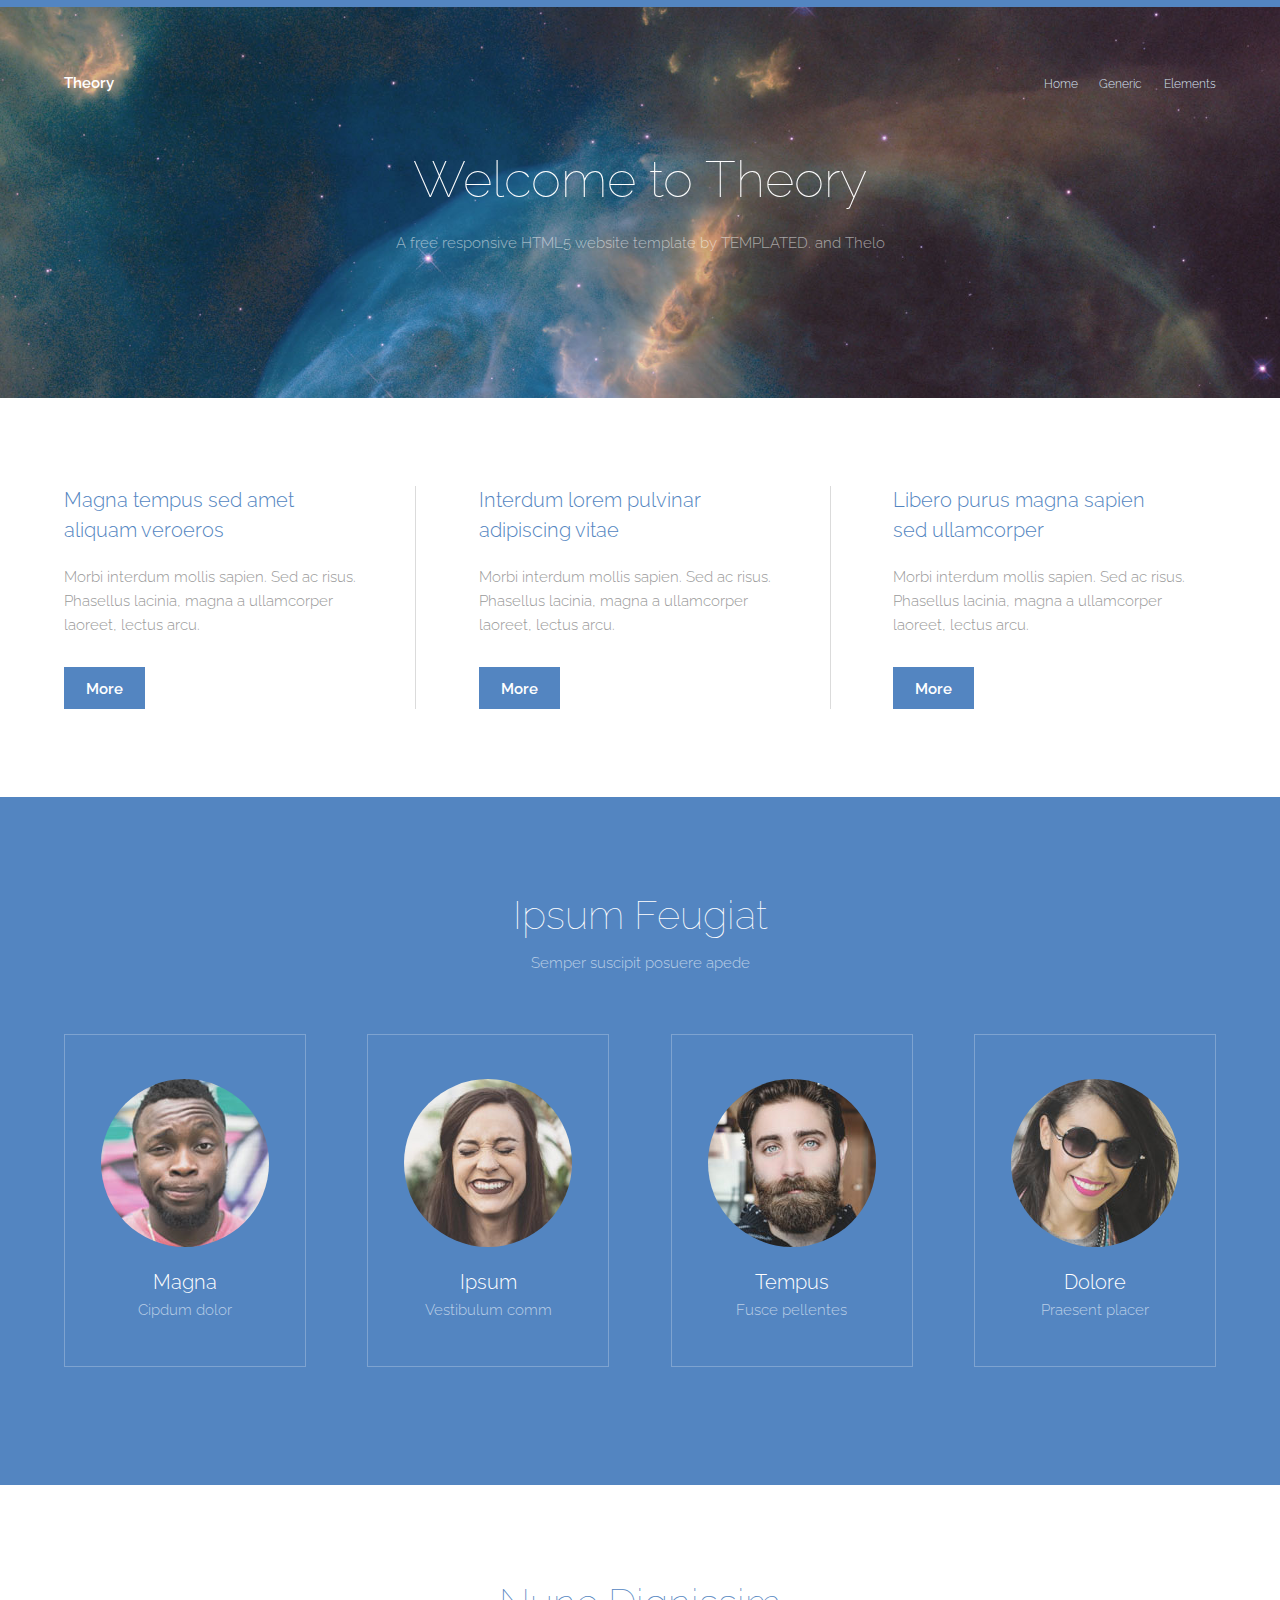
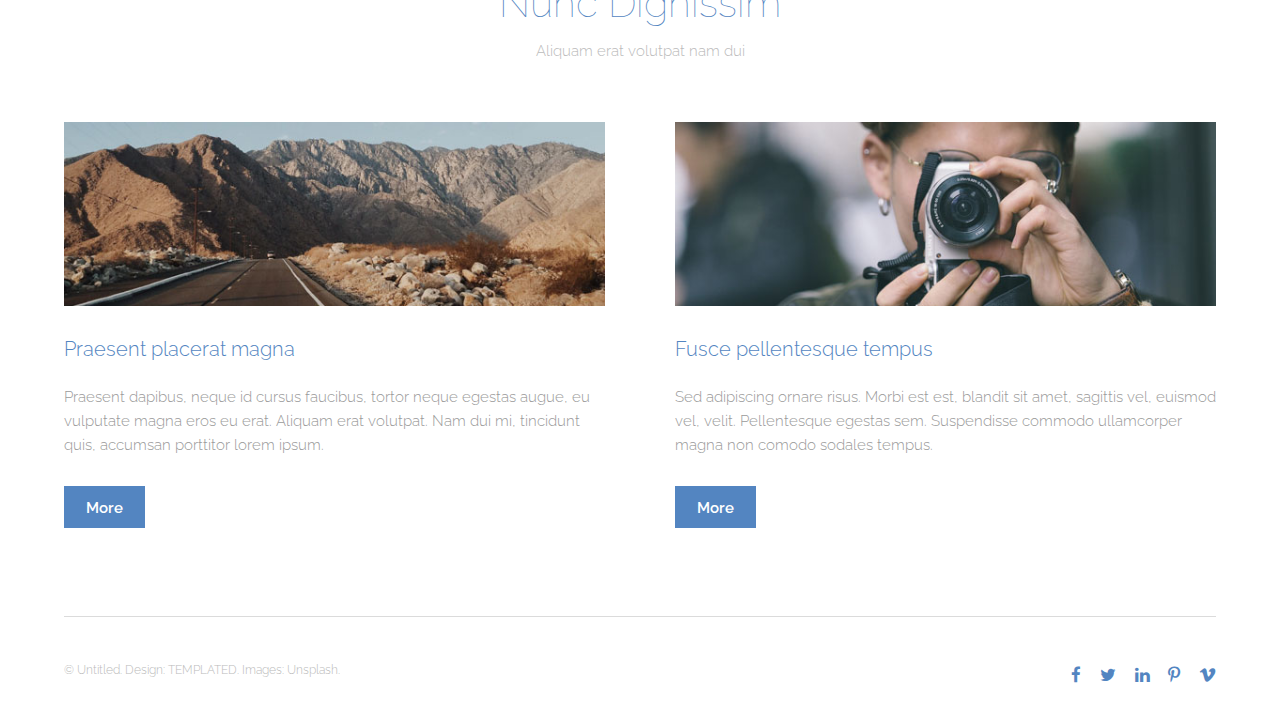
==== contacto.html @ aa8a106a "Creación de página de contacto." ====
<!DOCTYPE HTML>
<!--
	Theory by TEMPLATED
	templated.co @templatedco
	Released for free under the Creative Commons Attribution 3.0 license (templated.co/license)
-->
<html>
	<head>
		<title>Contacto</title>
		<meta charset="utf-8" />
		<meta name="viewport" content="width=device-width, initial-scale=1" />
		<link rel="stylesheet" href="assets/css/main.css" />
	</head>
	<body>

		<!-- Header -->
			<header id="header">
				<div class="inner">
					<a href="index.html" class="logo">Theory</a>
					<nav id="nav">
						<a href="index.html">Home</a>
						<a href="generic.html">Generic</a>
						<a href="elements.html">Elements</a>
					</nav>
					<a href="#navPanel" class="navPanelToggle"><span class="fa fa-bars"></span></a>
				</div>
			</header>

		<!-- Banner -->
			<section id="banner">
				<h1>Welcome to Theory</h1>
				<p>A free responsive HTML5 website template by TEMPLATED. and Thelo</p>
			</section>

		<!-- One -->
			<section id="one" class="wrapper">
				<div class="inner">
					<div class="flex flex-3">
						<article>
							<header>
								<h3>Magna tempus sed amet<br /> aliquam veroeros</h3>
							</header>
							<p>Morbi interdum mollis sapien. Sed ac risus. Phasellus lacinia, magna a ullamcorper laoreet, lectus arcu.</p>
							<footer>
								<a href="#" class="button special">More</a>
							</footer>
						</article>
						<article>
							<header>
								<h3>Interdum lorem pulvinar<br /> adipiscing vitae</h3>
							</header>
							<p>Morbi interdum mollis sapien. Sed ac risus. Phasellus lacinia, magna a ullamcorper laoreet, lectus arcu.</p>
							<footer>
								<a href="#" class="button special">More</a>
							</footer>
						</article>
						<article>
							<header>
								<h3>Libero purus magna sapien<br /> sed ullamcorper</h3>
							</header>
							<p>Morbi interdum mollis sapien. Sed ac risus. Phasellus lacinia, magna a ullamcorper laoreet, lectus arcu.</p>
							<footer>
								<a href="#" class="button special">More</a>
							</footer>
						</article>
					</div>
				</div>
			</section>

		<!-- Two -->
			<section id="two" class="wrapper style1 special">
				<div class="inner">
					<header>
						<h2>Ipsum Feugiat</h2>
						<p>Semper suscipit posuere apede</p>
					</header>
					<div class="flex flex-4">
						<div class="box person">
							<div class="image round">
								<img src="images/pic03.jpg" alt="Person 1" />
							</div>
							<h3>Magna</h3>
							<p>Cipdum dolor</p>
						</div>
						<div class="box person">
							<div class="image round">
								<img src="images/pic04.jpg" alt="Person 2" />
							</div>
							<h3>Ipsum</h3>
							<p>Vestibulum comm</p>
						</div>
						<div class="box person">
							<div class="image round">
								<img src="images/pic05.jpg" alt="Person 3" />
							</div>
							<h3>Tempus</h3>
							<p>Fusce pellentes</p>
						</div>
						<div class="box person">
							<div class="image round">
								<img src="images/pic06.jpg" alt="Person 4" />
							</div>
							<h3>Dolore</h3>
							<p>Praesent placer</p>
						</div>
					</div>
				</div>
			</section>

		<!-- Three -->
			<section id="three" class="wrapper special">
				<div class="inner">
					<header class="align-center">
						<h2>Nunc Dignissim</h2>
						<p>Aliquam erat volutpat nam dui </p>
					</header>
					<div class="flex flex-2">
						<article>
							<div class="image fit">
								<img src="images/pic01.jpg" alt="Pic 01" />
							</div>
							<header>
								<h3>Praesent placerat magna</h3>
							</header>
							<p>Praesent dapibus, neque id cursus faucibus, tortor neque egestas augue, eu vulputate magna eros eu erat. Aliquam erat volutpat. Nam dui mi, tincidunt quis, accumsan porttitor lorem ipsum.</p>
							<footer>
								<a href="#" class="button special">More</a>
							</footer>
						</article>
						<article>
							<div class="image fit">
								<img src="images/pic02.jpg" alt="Pic 02" />
							</div>
							<header>
								<h3>Fusce pellentesque tempus</h3>
							</header>
							<p>Sed adipiscing ornare risus. Morbi est est, blandit sit amet, sagittis vel, euismod vel, velit. Pellentesque egestas sem. Suspendisse commodo ullamcorper magna non comodo sodales tempus.</p>
							<footer>
								<a href="#" class="button special">More</a>
							</footer>
						</article>
					</div>
				</div>
			</section>

		<!-- Footer -->
			<footer id="footer">
				<div class="inner">
					<div class="flex">
						<div class="copyright">
							&copy; Untitled. Design: <a href="https://templated.co">TEMPLATED</a>. Images: <a href="https://unsplash.com">Unsplash</a>.
						</div>
						<ul class="icons">
							<li><a href="#" class="icon fa-facebook"><span class="label">Facebook</span></a></li>
							<li><a href="#" class="icon fa-twitter"><span class="label">Twitter</span></a></li>
							<li><a href="#" class="icon fa-linkedin"><span class="label">linkedIn</span></a></li>
							<li><a href="#" class="icon fa-pinterest-p"><span class="label">Pinterest</span></a></li>
							<li><a href="#" class="icon fa-vimeo"><span class="label">Vimeo</span></a></li>
						</ul>
					</div>
				</div>
			</footer>

		<!-- Scripts -->
			<script src="assets/js/jquery.min.js"></script>
			<script src="assets/js/skel.min.js"></script>
			<script src="assets/js/util.js"></script>
			<script src="assets/js/main.js"></script>

	</body>
</html>
---- assets/css/main.css ----
@charset "UTF-8";
@import url(font-awesome.min.css);
@import "https://fonts.googleapis.com/css?family=Raleway:100,300,600";

/*
	Theory by TEMPLATED
	templated.co @templatedco
	Released for free under the Creative Commons Attribution 3.0 license (templated.co/license)
*/

/* Reset */

	html, body, div, span, applet, object, iframe, h1, h2, h3, h4, h5, h6, p, blockquote, pre, a, abbr, acronym, address, big, cite, code, del, dfn, em, img, ins, kbd, q, s, samp, small, strike, strong, sub, sup, tt, var, b, u, i, center, dl, dt, dd, ol, ul, li, fieldset, form, label, legend, table, caption, tbody, tfoot, thead, tr, th, td, article, aside, canvas, details, embed, figure, figcaption, footer, header, hgroup, menu, nav, output, ruby, section, summary, time, mark, audio, video {
		margin: 0;
		padding: 0;
		border: 0;
		font-size: 100%;
		font: inherit;
		vertical-align: baseline;
	}

	article, aside, details, figcaption, figure, footer, header, hgroup, menu, nav, section {
		display: block;
	}

	body {
		line-height: 1;
	}

	ol, ul {
		list-style: none;
	}

	blockquote, q {
		quotes: none;
	}

	blockquote:before, blockquote:after, q:before, q:after {
		content: '';
		content: none;
	}

	table {
		border-collapse: collapse;
		border-spacing: 0;
	}

	body {
		-webkit-text-size-adjust: none;
	}

/* Box Model */

	*, *:before, *:after {
		-moz-box-sizing: border-box;
		-webkit-box-sizing: border-box;
		box-sizing: border-box;
	}

/* Containers */

	.container {
		margin-left: auto;
		margin-right: auto;
	}

	.container.\31 25\25 {
		width: 100%;
		max-width: 100em;
		min-width: 80em;
	}

	.container.\37 5\25 {
		width: 60em;
	}

	.container.\35 0\25 {
		width: 40em;
	}

	.container.\32 5\25 {
		width: 20em;
	}

	.container {
		width: 80em;
	}

	@media screen and (max-width: 1680px) {

		.container.\31 25\25 {
			width: 100%;
			max-width: 100em;
			min-width: 80em;
		}

		.container.\37 5\25 {
			width: 60em;
		}

		.container.\35 0\25 {
			width: 40em;
		}

		.container.\32 5\25 {
			width: 20em;
		}

		.container {
			width: 80em;
		}

	}

	@media screen and (max-width: 1280px) {

		.container.\31 25\25 {
			width: 100%;
			max-width: 81.25em;
			min-width: 65em;
		}

		.container.\37 5\25 {
			width: 48.75em;
		}

		.container.\35 0\25 {
			width: 32.5em;
		}

		.container.\32 5\25 {
			width: 16.25em;
		}

		.container {
			width: 65em;
		}

	}

	@media screen and (max-width: 980px) {

		.container.\31 25\25 {
			width: 100%;
			max-width: 112.5%;
			min-width: 90%;
		}

		.container.\37 5\25 {
			width: 67.5%;
		}

		.container.\35 0\25 {
			width: 45%;
		}

		.container.\32 5\25 {
			width: 22.5%;
		}

		.container {
			width: 90%;
		}

	}

	@media screen and (max-width: 736px) {

		.container.\31 25\25 {
			width: 100%;
			max-width: 112.5%;
			min-width: 90%;
		}

		.container.\37 5\25 {
			width: 67.5%;
		}

		.container.\35 0\25 {
			width: 45%;
		}

		.container.\32 5\25 {
			width: 22.5%;
		}

		.container {
			width: 90% !important;
		}

	}

	@media screen and (max-width: 480px) {

		.container.\31 25\25 {
			width: 100%;
			max-width: 112.5%;
			min-width: 90%;
		}

		.container.\37 5\25 {
			width: 67.5%;
		}

		.container.\35 0\25 {
			width: 45%;
		}

		.container.\32 5\25 {
			width: 22.5%;
		}

		.container {
			width: 90% !important;
		}

	}

/* Grid */

	.row {
		border-bottom: solid 1px transparent;
		-moz-box-sizing: border-box;
		-webkit-box-sizing: border-box;
		box-sizing: border-box;
	}

	.row > * {
		float: left;
		-moz-box-sizing: border-box;
		-webkit-box-sizing: border-box;
		box-sizing: border-box;
	}

	.row:after, .row:before {
		content: '';
		display: block;
		clear: both;
		height: 0;
	}

	.row.uniform > * > :first-child {
		margin-top: 0;
	}

	.row.uniform > * > :last-child {
		margin-bottom: 0;
	}

	.row.\30 \25 > * {
		padding: 0 0 0 0em;
	}

	.row.\30 \25 {
		margin: 0 0 -1px 0em;
	}

	.row.uniform.\30 \25 > * {
		padding: 0em 0 0 0em;
	}

	.row.uniform.\30 \25 {
		margin: 0em 0 -1px 0em;
	}

	.row > * {
		padding: 0 0 0 2em;
	}

	.row {
		margin: 0 0 -1px -2em;
	}

	.row.uniform > * {
		padding: 2em 0 0 2em;
	}

	.row.uniform {
		margin: -2em 0 -1px -2em;
	}

	.row.\32 00\25 > * {
		padding: 0 0 0 4em;
	}

	.row.\32 00\25 {
		margin: 0 0 -1px -4em;
	}

	.row.uniform.\32 00\25 > * {
		padding: 4em 0 0 4em;
	}

	.row.uniform.\32 00\25 {
		margin: -4em 0 -1px -4em;
	}

	.row.\31 50\25 > * {
		padding: 0 0 0 3em;
	}

	.row.\31 50\25 {
		margin: 0 0 -1px -3em;
	}

	.row.uniform.\31 50\25 > * {
		padding: 3em 0 0 3em;
	}

	.row.uniform.\31 50\25 {
		margin: -3em 0 -1px -3em;
	}

	.row.\35 0\25 > * {
		padding: 0 0 0 1em;
	}

	.row.\35 0\25 {
		margin: 0 0 -1px -1em;
	}

	.row.uniform.\35 0\25 > * {
		padding: 1em 0 0 1em;
	}

	.row.uniform.\35 0\25 {
		margin: -1em 0 -1px -1em;
	}

	.row.\32 5\25 > * {
		padding: 0 0 0 0.5em;
	}

	.row.\32 5\25 {
		margin: 0 0 -1px -0.5em;
	}

	.row.uniform.\32 5\25 > * {
		padding: 0.5em 0 0 0.5em;
	}

	.row.uniform.\32 5\25 {
		margin: -0.5em 0 -1px -0.5em;
	}

	.\31 2u, .\31 2u\24 {
		width: 100%;
		clear: none;
		margin-left: 0;
	}

	.\31 1u, .\31 1u\24 {
		width: 91.6666666667%;
		clear: none;
		margin-left: 0;
	}

	.\31 0u, .\31 0u\24 {
		width: 83.3333333333%;
		clear: none;
		margin-left: 0;
	}

	.\39 u, .\39 u\24 {
		width: 75%;
		clear: none;
		margin-left: 0;
	}

	.\38 u, .\38 u\24 {
		width: 66.6666666667%;
		clear: none;
		margin-left: 0;
	}

	.\37 u, .\37 u\24 {
		width: 58.3333333333%;
		clear: none;
		margin-left: 0;
	}

	.\36 u, .\36 u\24 {
		width: 50%;
		clear: none;
		margin-left: 0;
	}

	.\35 u, .\35 u\24 {
		width: 41.6666666667%;
		clear: none;
		margin-left: 0;
	}

	.\34 u, .\34 u\24 {
		width: 33.3333333333%;
		clear: none;
		margin-left: 0;
	}

	.\33 u, .\33 u\24 {
		width: 25%;
		clear: none;
		margin-left: 0;
	}

	.\32 u, .\32 u\24 {
		width: 16.6666666667%;
		clear: none;
		margin-left: 0;
	}

	.\31 u, .\31 u\24 {
		width: 8.3333333333%;
		clear: none;
		margin-left: 0;
	}

	.\31 2u\24 + *,
	.\31 1u\24 + *,
	.\31 0u\24 + *,
	.\39 u\24 + *,
	.\38 u\24 + *,
	.\37 u\24 + *,
	.\36 u\24 + *,
	.\35 u\24 + *,
	.\34 u\24 + *,
	.\33 u\24 + *,
	.\32 u\24 + *,
	.\31 u\24 + * {
		clear: left;
	}

	.\-11u {
		margin-left: 91.66667%;
	}

	.\-10u {
		margin-left: 83.33333%;
	}

	.\-9u {
		margin-left: 75%;
	}

	.\-8u {
		margin-left: 66.66667%;
	}

	.\-7u {
		margin-left: 58.33333%;
	}

	.\-6u {
		margin-left: 50%;
	}

	.\-5u {
		margin-left: 41.66667%;
	}

	.\-4u {
		margin-left: 33.33333%;
	}

	.\-3u {
		margin-left: 25%;
	}

	.\-2u {
		margin-left: 16.66667%;
	}

	.\-1u {
		margin-left: 8.33333%;
	}

	@media screen and (max-width: 1680px) {

		.row > * {
			padding: 0 0 0 2em;
		}

		.row {
			margin: 0 0 -1px -2em;
		}

		.row.uniform > * {
			padding: 2em 0 0 2em;
		}

		.row.uniform {
			margin: -2em 0 -1px -2em;
		}

		.row.\32 00\25 > * {
			padding: 0 0 0 4em;
		}

		.row.\32 00\25 {
			margin: 0 0 -1px -4em;
		}

		.row.uniform.\32 00\25 > * {
			padding: 4em 0 0 4em;
		}

		.row.uniform.\32 00\25 {
			margin: -4em 0 -1px -4em;
		}

		.row.\31 50\25 > * {
			padding: 0 0 0 3em;
		}

		.row.\31 50\25 {
			margin: 0 0 -1px -3em;
		}

		.row.uniform.\31 50\25 > * {
			padding: 3em 0 0 3em;
		}

		.row.uniform.\31 50\25 {
			margin: -3em 0 -1px -3em;
		}

		.row.\35 0\25 > * {
			padding: 0 0 0 1em;
		}

		.row.\35 0\25 {
			margin: 0 0 -1px -1em;
		}

		.row.uniform.\35 0\25 > * {
			padding: 1em 0 0 1em;
		}

		.row.uniform.\35 0\25 {
			margin: -1em 0 -1px -1em;
		}

		.row.\32 5\25 > * {
			padding: 0 0 0 0.5em;
		}

		.row.\32 5\25 {
			margin: 0 0 -1px -0.5em;
		}

		.row.uniform.\32 5\25 > * {
			padding: 0.5em 0 0 0.5em;
		}

		.row.uniform.\32 5\25 {
			margin: -0.5em 0 -1px -0.5em;
		}

		.\31 2u\28xlarge\29, .\31 2u\24\28xlarge\29 {
			width: 100%;
			clear: none;
			margin-left: 0;
		}

		.\31 1u\28xlarge\29, .\31 1u\24\28xlarge\29 {
			width: 91.6666666667%;
			clear: none;
			margin-left: 0;
		}

		.\31 0u\28xlarge\29, .\31 0u\24\28xlarge\29 {
			width: 83.3333333333%;
			clear: none;
			margin-left: 0;
		}

		.\39 u\28xlarge\29, .\39 u\24\28xlarge\29 {
			width: 75%;
			clear: none;
			margin-left: 0;
		}

		.\38 u\28xlarge\29, .\38 u\24\28xlarge\29 {
			width: 66.6666666667%;
			clear: none;
			margin-left: 0;
		}

		.\37 u\28xlarge\29, .\37 u\24\28xlarge\29 {
			width: 58.3333333333%;
			clear: none;
			margin-left: 0;
		}

		.\36 u\28xlarge\29, .\36 u\24\28xlarge\29 {
			width: 50%;
			clear: none;
			margin-left: 0;
		}

		.\35 u\28xlarge\29, .\35 u\24\28xlarge\29 {
			width: 41.6666666667%;
			clear: none;
			margin-left: 0;
		}

		.\34 u\28xlarge\29, .\34 u\24\28xlarge\29 {
			width: 33.3333333333%;
			clear: none;
			margin-left: 0;
		}

		.\33 u\28xlarge\29, .\33 u\24\28xlarge\29 {
			width: 25%;
			clear: none;
			margin-left: 0;
		}

		.\32 u\28xlarge\29, .\32 u\24\28xlarge\29 {
			width: 16.6666666667%;
			clear: none;
			margin-left: 0;
		}

		.\31 u\28xlarge\29, .\31 u\24\28xlarge\29 {
			width: 8.3333333333%;
			clear: none;
			margin-left: 0;
		}

		.\31 2u\24\28xlarge\29 + *,
		.\31 1u\24\28xlarge\29 + *,
		.\31 0u\24\28xlarge\29 + *,
		.\39 u\24\28xlarge\29 + *,
		.\38 u\24\28xlarge\29 + *,
		.\37 u\24\28xlarge\29 + *,
		.\36 u\24\28xlarge\29 + *,
		.\35 u\24\28xlarge\29 + *,
		.\34 u\24\28xlarge\29 + *,
		.\33 u\24\28xlarge\29 + *,
		.\32 u\24\28xlarge\29 + *,
		.\31 u\24\28xlarge\29 + * {
			clear: left;
		}

		.\-11u\28xlarge\29 {
			margin-left: 91.66667%;
		}

		.\-10u\28xlarge\29 {
			margin-left: 83.33333%;
		}

		.\-9u\28xlarge\29 {
			margin-left: 75%;
		}

		.\-8u\28xlarge\29 {
			margin-left: 66.66667%;
		}

		.\-7u\28xlarge\29 {
			margin-left: 58.33333%;
		}

		.\-6u\28xlarge\29 {
			margin-left: 50%;
		}

		.\-5u\28xlarge\29 {
			margin-left: 41.66667%;
		}

		.\-4u\28xlarge\29 {
			margin-left: 33.33333%;
		}

		.\-3u\28xlarge\29 {
			margin-left: 25%;
		}

		.\-2u\28xlarge\29 {
			margin-left: 16.66667%;
		}

		.\-1u\28xlarge\29 {
			margin-left: 8.33333%;
		}

	}

	@media screen and (max-width: 1280px) {

		.row > * {
			padding: 0 0 0 1.5em;
		}

		.row {
			margin: 0 0 -1px -1.5em;
		}

		.row.uniform > * {
			padding: 1.5em 0 0 1.5em;
		}

		.row.uniform {
			margin: -1.5em 0 -1px -1.5em;
		}

		.row.\32 00\25 > * {
			padding: 0 0 0 3em;
		}

		.row.\32 00\25 {
			margin: 0 0 -1px -3em;
		}

		.row.uniform.\32 00\25 > * {
			padding: 3em 0 0 3em;
		}

		.row.uniform.\32 00\25 {
			margin: -3em 0 -1px -3em;
		}

		.row.\31 50\25 > * {
			padding: 0 0 0 2.25em;
		}

		.row.\31 50\25 {
			margin: 0 0 -1px -2.25em;
		}

		.row.uniform.\31 50\25 > * {
			padding: 2.25em 0 0 2.25em;
		}

		.row.uniform.\31 50\25 {
			margin: -2.25em 0 -1px -2.25em;
		}

		.row.\35 0\25 > * {
			padding: 0 0 0 0.75em;
		}

		.row.\35 0\25 {
			margin: 0 0 -1px -0.75em;
		}

		.row.uniform.\35 0\25 > * {
			padding: 0.75em 0 0 0.75em;
		}

		.row.uniform.\35 0\25 {
			margin: -0.75em 0 -1px -0.75em;
		}

		.row.\32 5\25 > * {
			padding: 0 0 0 0.375em;
		}

		.row.\32 5\25 {
			margin: 0 0 -1px -0.375em;
		}

		.row.uniform.\32 5\25 > * {
			padding: 0.375em 0 0 0.375em;
		}

		.row.uniform.\32 5\25 {
			margin: -0.375em 0 -1px -0.375em;
		}

		.\31 2u\28large\29, .\31 2u\24\28large\29 {
			width: 100%;
			clear: none;
			margin-left: 0;
		}

		.\31 1u\28large\29, .\31 1u\24\28large\29 {
			width: 91.6666666667%;
			clear: none;
			margin-left: 0;
		}

		.\31 0u\28large\29, .\31 0u\24\28large\29 {
			width: 83.3333333333%;
			clear: none;
			margin-left: 0;
		}

		.\39 u\28large\29, .\39 u\24\28large\29 {
			width: 75%;
			clear: none;
			margin-left: 0;
		}

		.\38 u\28large\29, .\38 u\24\28large\29 {
			width: 66.6666666667%;
			clear: none;
			margin-left: 0;
		}

		.\37 u\28large\29, .\37 u\24\28large\29 {
			width: 58.3333333333%;
			clear: none;
			margin-left: 0;
		}

		.\36 u\28large\29, .\36 u\24\28large\29 {
			width: 50%;
			clear: none;
			margin-left: 0;
		}

		.\35 u\28large\29, .\35 u\24\28large\29 {
			width: 41.6666666667%;
			clear: none;
			margin-left: 0;
		}

		.\34 u\28large\29, .\34 u\24\28large\29 {
			width: 33.3333333333%;
			clear: none;
			margin-left: 0;
		}

		.\33 u\28large\29, .\33 u\24\28large\29 {
			width: 25%;
			clear: none;
			margin-left: 0;
		}

		.\32 u\28large\29, .\32 u\24\28large\29 {
			width: 16.6666666667%;
			clear: none;
			margin-left: 0;
		}

		.\31 u\28large\29, .\31 u\24\28large\29 {
			width: 8.3333333333%;
			clear: none;
			margin-left: 0;
		}

		.\31 2u\24\28large\29 + *,
		.\31 1u\24\28large\29 + *,
		.\31 0u\24\28large\29 + *,
		.\39 u\24\28large\29 + *,
		.\38 u\24\28large\29 + *,
		.\37 u\24\28large\29 + *,
		.\36 u\24\28large\29 + *,
		.\35 u\24\28large\29 + *,
		.\34 u\24\28large\29 + *,
		.\33 u\24\28large\29 + *,
		.\32 u\24\28large\29 + *,
		.\31 u\24\28large\29 + * {
			clear: left;
		}

		.\-11u\28large\29 {
			margin-left: 91.66667%;
		}

		.\-10u\28large\29 {
			margin-left: 83.33333%;
		}

		.\-9u\28large\29 {
			margin-left: 75%;
		}

		.\-8u\28large\29 {
			margin-left: 66.66667%;
		}

		.\-7u\28large\29 {
			margin-left: 58.33333%;
		}

		.\-6u\28large\29 {
			margin-left: 50%;
		}

		.\-5u\28large\29 {
			margin-left: 41.66667%;
		}

		.\-4u\28large\29 {
			margin-left: 33.33333%;
		}

		.\-3u\28large\29 {
			margin-left: 25%;
		}

		.\-2u\28large\29 {
			margin-left: 16.66667%;
		}

		.\-1u\28large\29 {
			margin-left: 8.33333%;
		}

	}

	@media screen and (max-width: 980px) {

		.row > * {
			padding: 0 0 0 1.5em;
		}

		.row {
			margin: 0 0 -1px -1.5em;
		}

		.row.uniform > * {
			padding: 1.5em 0 0 1.5em;
		}

		.row.uniform {
			margin: -1.5em 0 -1px -1.5em;
		}

		.row.\32 00\25 > * {
			padding: 0 0 0 3em;
		}

		.row.\32 00\25 {
			margin: 0 0 -1px -3em;
		}

		.row.uniform.\32 00\25 > * {
			padding: 3em 0 0 3em;
		}

		.row.uniform.\32 00\25 {
			margin: -3em 0 -1px -3em;
		}

		.row.\31 50\25 > * {
			padding: 0 0 0 2.25em;
		}

		.row.\31 50\25 {
			margin: 0 0 -1px -2.25em;
		}

		.row.uniform.\31 50\25 > * {
			padding: 2.25em 0 0 2.25em;
		}

		.row.uniform.\31 50\25 {
			margin: -2.25em 0 -1px -2.25em;
		}

		.row.\35 0\25 > * {
			padding: 0 0 0 0.75em;
		}

		.row.\35 0\25 {
			margin: 0 0 -1px -0.75em;
		}

		.row.uniform.\35 0\25 > * {
			padding: 0.75em 0 0 0.75em;
		}

		.row.uniform.\35 0\25 {
			margin: -0.75em 0 -1px -0.75em;
		}

		.row.\32 5\25 > * {
			padding: 0 0 0 0.375em;
		}

		.row.\32 5\25 {
			margin: 0 0 -1px -0.375em;
		}

		.row.uniform.\32 5\25 > * {
			padding: 0.375em 0 0 0.375em;
		}

		.row.uniform.\32 5\25 {
			margin: -0.375em 0 -1px -0.375em;
		}

		.\31 2u\28medium\29, .\31 2u\24\28medium\29 {
			width: 100%;
			clear: none;
			margin-left: 0;
		}

		.\31 1u\28medium\29, .\31 1u\24\28medium\29 {
			width: 91.6666666667%;
			clear: none;
			margin-left: 0;
		}

		.\31 0u\28medium\29, .\31 0u\24\28medium\29 {
			width: 83.3333333333%;
			clear: none;
			margin-left: 0;
		}

		.\39 u\28medium\29, .\39 u\24\28medium\29 {
			width: 75%;
			clear: none;
			margin-left: 0;
		}

		.\38 u\28medium\29, .\38 u\24\28medium\29 {
			width: 66.6666666667%;
			clear: none;
			margin-left: 0;
		}

		.\37 u\28medium\29, .\37 u\24\28medium\29 {
			width: 58.3333333333%;
			clear: none;
			margin-left: 0;
		}

		.\36 u\28medium\29, .\36 u\24\28medium\29 {
			width: 50%;
			clear: none;
			margin-left: 0;
		}

		.\35 u\28medium\29, .\35 u\24\28medium\29 {
			width: 41.6666666667%;
			clear: none;
			margin-left: 0;
		}

		.\34 u\28medium\29, .\34 u\24\28medium\29 {
			width: 33.3333333333%;
			clear: none;
			margin-left: 0;
		}

		.\33 u\28medium\29, .\33 u\24\28medium\29 {
			width: 25%;
			clear: none;
			margin-left: 0;
		}

		.\32 u\28medium\29, .\32 u\24\28medium\29 {
			width: 16.6666666667%;
			clear: none;
			margin-left: 0;
		}

		.\31 u\28medium\29, .\31 u\24\28medium\29 {
			width: 8.3333333333%;
			clear: none;
			margin-left: 0;
		}

		.\31 2u\24\28medium\29 + *,
		.\31 1u\24\28medium\29 + *,
		.\31 0u\24\28medium\29 + *,
		.\39 u\24\28medium\29 + *,
		.\38 u\24\28medium\29 + *,
		.\37 u\24\28medium\29 + *,
		.\36 u\24\28medium\29 + *,
		.\35 u\24\28medium\29 + *,
		.\34 u\24\28medium\29 + *,
		.\33 u\24\28medium\29 + *,
		.\32 u\24\28medium\29 + *,
		.\31 u\24\28medium\29 + * {
			clear: left;
		}

		.\-11u\28medium\29 {
			margin-left: 91.66667%;
		}

		.\-10u\28medium\29 {
			margin-left: 83.33333%;
		}

		.\-9u\28medium\29 {
			margin-left: 75%;
		}

		.\-8u\28medium\29 {
			margin-left: 66.66667%;
		}

		.\-7u\28medium\29 {
			margin-left: 58.33333%;
		}

		.\-6u\28medium\29 {
			margin-left: 50%;
		}

		.\-5u\28medium\29 {
			margin-left: 41.66667%;
		}

		.\-4u\28medium\29 {
			margin-left: 33.33333%;
		}

		.\-3u\28medium\29 {
			margin-left: 25%;
		}

		.\-2u\28medium\29 {
			margin-left: 16.66667%;
		}

		.\-1u\28medium\29 {
			margin-left: 8.33333%;
		}

	}

	@media screen and (max-width: 736px) {

		.row > * {
			padding: 0 0 0 1.25em;
		}

		.row {
			margin: 0 0 -1px -1.25em;
		}

		.row.uniform > * {
			padding: 1.25em 0 0 1.25em;
		}

		.row.uniform {
			margin: -1.25em 0 -1px -1.25em;
		}

		.row.\32 00\25 > * {
			padding: 0 0 0 2.5em;
		}

		.row.\32 00\25 {
			margin: 0 0 -1px -2.5em;
		}

		.row.uniform.\32 00\25 > * {
			padding: 2.5em 0 0 2.5em;
		}

		.row.uniform.\32 00\25 {
			margin: -2.5em 0 -1px -2.5em;
		}

		.row.\31 50\25 > * {
			padding: 0 0 0 1.875em;
		}

		.row.\31 50\25 {
			margin: 0 0 -1px -1.875em;
		}

		.row.uniform.\31 50\25 > * {
			padding: 1.875em 0 0 1.875em;
		}

		.row.uniform.\31 50\25 {
			margin: -1.875em 0 -1px -1.875em;
		}

		.row.\35 0\25 > * {
			padding: 0 0 0 0.625em;
		}

		.row.\35 0\25 {
			margin: 0 0 -1px -0.625em;
		}

		.row.uniform.\35 0\25 > * {
			padding: 0.625em 0 0 0.625em;
		}

		.row.uniform.\35 0\25 {
			margin: -0.625em 0 -1px -0.625em;
		}

		.row.\32 5\25 > * {
			padding: 0 0 0 0.3125em;
		}

		.row.\32 5\25 {
			margin: 0 0 -1px -0.3125em;
		}

		.row.uniform.\32 5\25 > * {
			padding: 0.3125em 0 0 0.3125em;
		}

		.row.uniform.\32 5\25 {
			margin: -0.3125em 0 -1px -0.3125em;
		}

		.\31 2u\28small\29, .\31 2u\24\28small\29 {
			width: 100%;
			clear: none;
			margin-left: 0;
		}

		.\31 1u\28small\29, .\31 1u\24\28small\29 {
			width: 91.6666666667%;
			clear: none;
			margin-left: 0;
		}

		.\31 0u\28small\29, .\31 0u\24\28small\29 {
			width: 83.3333333333%;
			clear: none;
			margin-left: 0;
		}

		.\39 u\28small\29, .\39 u\24\28small\29 {
			width: 75%;
			clear: none;
			margin-left: 0;
		}

		.\38 u\28small\29, .\38 u\24\28small\29 {
			width: 66.6666666667%;
			clear: none;
			margin-left: 0;
		}

		.\37 u\28small\29, .\37 u\24\28small\29 {
			width: 58.3333333333%;
			clear: none;
			margin-left: 0;
		}

		.\36 u\28small\29, .\36 u\24\28small\29 {
			width: 50%;
			clear: none;
			margin-left: 0;
		}

		.\35 u\28small\29, .\35 u\24\28small\29 {
			width: 41.6666666667%;
			clear: none;
			margin-left: 0;
		}

		.\34 u\28small\29, .\34 u\24\28small\29 {
			width: 33.3333333333%;
			clear: none;
			margin-left: 0;
		}

		.\33 u\28small\29, .\33 u\24\28small\29 {
			width: 25%;
			clear: none;
			margin-left: 0;
		}

		.\32 u\28small\29, .\32 u\24\28small\29 {
			width: 16.6666666667%;
			clear: none;
			margin-left: 0;
		}

		.\31 u\28small\29, .\31 u\24\28small\29 {
			width: 8.3333333333%;
			clear: none;
			margin-left: 0;
		}

		.\31 2u\24\28small\29 + *,
		.\31 1u\24\28small\29 + *,
		.\31 0u\24\28small\29 + *,
		.\39 u\24\28small\29 + *,
		.\38 u\24\28small\29 + *,
		.\37 u\24\28small\29 + *,
		.\36 u\24\28small\29 + *,
		.\35 u\24\28small\29 + *,
		.\34 u\24\28small\29 + *,
		.\33 u\24\28small\29 + *,
		.\32 u\24\28small\29 + *,
		.\31 u\24\28small\29 + * {
			clear: left;
		}

		.\-11u\28small\29 {
			margin-left: 91.66667%;
		}

		.\-10u\28small\29 {
			margin-left: 83.33333%;
		}

		.\-9u\28small\29 {
			margin-left: 75%;
		}

		.\-8u\28small\29 {
			margin-left: 66.66667%;
		}

		.\-7u\28small\29 {
			margin-left: 58.33333%;
		}

		.\-6u\28small\29 {
			margin-left: 50%;
		}

		.\-5u\28small\29 {
			margin-left: 41.66667%;
		}

		.\-4u\28small\29 {
			margin-left: 33.33333%;
		}

		.\-3u\28small\29 {
			margin-left: 25%;
		}

		.\-2u\28small\29 {
			margin-left: 16.66667%;
		}

		.\-1u\28small\29 {
			margin-left: 8.33333%;
		}

	}

	@media screen and (max-width: 480px) {

		.row > * {
			padding: 0 0 0 1.25em;
		}

		.row {
			margin: 0 0 -1px -1.25em;
		}

		.row.uniform > * {
			padding: 1.25em 0 0 1.25em;
		}

		.row.uniform {
			margin: -1.25em 0 -1px -1.25em;
		}

		.row.\32 00\25 > * {
			padding: 0 0 0 2.5em;
		}

		.row.\32 00\25 {
			margin: 0 0 -1px -2.5em;
		}

		.row.uniform.\32 00\25 > * {
			padding: 2.5em 0 0 2.5em;
		}

		.row.uniform.\32 00\25 {
			margin: -2.5em 0 -1px -2.5em;
		}

		.row.\31 50\25 > * {
			padding: 0 0 0 1.875em;
		}

		.row.\31 50\25 {
			margin: 0 0 -1px -1.875em;
		}

		.row.uniform.\31 50\25 > * {
			padding: 1.875em 0 0 1.875em;
		}

		.row.uniform.\31 50\25 {
			margin: -1.875em 0 -1px -1.875em;
		}

		.row.\35 0\25 > * {
			padding: 0 0 0 0.625em;
		}

		.row.\35 0\25 {
			margin: 0 0 -1px -0.625em;
		}

		.row.uniform.\35 0\25 > * {
			padding: 0.625em 0 0 0.625em;
		}

		.row.uniform.\35 0\25 {
			margin: -0.625em 0 -1px -0.625em;
		}

		.row.\32 5\25 > * {
			padding: 0 0 0 0.3125em;
		}

		.row.\32 5\25 {
			margin: 0 0 -1px -0.3125em;
		}

		.row.uniform.\32 5\25 > * {
			padding: 0.3125em 0 0 0.3125em;
		}

		.row.uniform.\32 5\25 {
			margin: -0.3125em 0 -1px -0.3125em;
		}

		.\31 2u\28xsmall\29, .\31 2u\24\28xsmall\29 {
			width: 100%;
			clear: none;
			margin-left: 0;
		}

		.\31 1u\28xsmall\29, .\31 1u\24\28xsmall\29 {
			width: 91.6666666667%;
			clear: none;
			margin-left: 0;
		}

		.\31 0u\28xsmall\29, .\31 0u\24\28xsmall\29 {
			width: 83.3333333333%;
			clear: none;
			margin-left: 0;
		}

		.\39 u\28xsmall\29, .\39 u\24\28xsmall\29 {
			width: 75%;
			clear: none;
			margin-left: 0;
		}

		.\38 u\28xsmall\29, .\38 u\24\28xsmall\29 {
			width: 66.6666666667%;
			clear: none;
			margin-left: 0;
		}

		.\37 u\28xsmall\29, .\37 u\24\28xsmall\29 {
			width: 58.3333333333%;
			clear: none;
			margin-left: 0;
		}

		.\36 u\28xsmall\29, .\36 u\24\28xsmall\29 {
			width: 50%;
			clear: none;
			margin-left: 0;
		}

		.\35 u\28xsmall\29, .\35 u\24\28xsmall\29 {
			width: 41.6666666667%;
			clear: none;
			margin-left: 0;
		}

		.\34 u\28xsmall\29, .\34 u\24\28xsmall\29 {
			width: 33.3333333333%;
			clear: none;
			margin-left: 0;
		}

		.\33 u\28xsmall\29, .\33 u\24\28xsmall\29 {
			width: 25%;
			clear: none;
			margin-left: 0;
		}

		.\32 u\28xsmall\29, .\32 u\24\28xsmall\29 {
			width: 16.6666666667%;
			clear: none;
			margin-left: 0;
		}

		.\31 u\28xsmall\29, .\31 u\24\28xsmall\29 {
			width: 8.3333333333%;
			clear: none;
			margin-left: 0;
		}

		.\31 2u\24\28xsmall\29 + *,
		.\31 1u\24\28xsmall\29 + *,
		.\31 0u\24\28xsmall\29 + *,
		.\39 u\24\28xsmall\29 + *,
		.\38 u\24\28xsmall\29 + *,
		.\37 u\24\28xsmall\29 + *,
		.\36 u\24\28xsmall\29 + *,
		.\35 u\24\28xsmall\29 + *,
		.\34 u\24\28xsmall\29 + *,
		.\33 u\24\28xsmall\29 + *,
		.\32 u\24\28xsmall\29 + *,
		.\31 u\24\28xsmall\29 + * {
			clear: left;
		}

		.\-11u\28xsmall\29 {
			margin-left: 91.66667%;
		}

		.\-10u\28xsmall\29 {
			margin-left: 83.33333%;
		}

		.\-9u\28xsmall\29 {
			margin-left: 75%;
		}

		.\-8u\28xsmall\29 {
			margin-left: 66.66667%;
		}

		.\-7u\28xsmall\29 {
			margin-left: 58.33333%;
		}

		.\-6u\28xsmall\29 {
			margin-left: 50%;
		}

		.\-5u\28xsmall\29 {
			margin-left: 41.66667%;
		}

		.\-4u\28xsmall\29 {
			margin-left: 33.33333%;
		}

		.\-3u\28xsmall\29 {
			margin-left: 25%;
		}

		.\-2u\28xsmall\29 {
			margin-left: 16.66667%;
		}

		.\-1u\28xsmall\29 {
			margin-left: 8.33333%;
		}

	}

/* Basic */

	@-ms-viewport {
		width: device-width;
	}

	body {
		-ms-overflow-style: scrollbar;
	}

	@media screen and (max-width: 480px) {

		html, body {
			min-width: 320px;
		}

	}

	body {
		background: #fff;
	}

		body.is-loading *, body.is-loading *:before, body.is-loading *:after {
			-moz-animation: none !important;
			-webkit-animation: none !important;
			-ms-animation: none !important;
			animation: none !important;
			-moz-transition: none !important;
			-webkit-transition: none !important;
			-ms-transition: none !important;
			transition: none !important;
		}

/* Type */

	body, input, select, textarea {
		color: #9a9a9a;
		font-family: "Raleway", Arial, Helvetica, sans-serif;
		font-size: 13pt;
		font-weight: 300;
		line-height: 1.65;
	}

		@media screen and (max-width: 1680px) {

			body, input, select, textarea {
				font-size: 11pt;
			}

		}

		@media screen and (max-width: 1280px) {

			body, input, select, textarea {
				font-size: 11pt;
			}

		}

		@media screen and (max-width: 980px) {

			body, input, select, textarea {
				font-size: 12pt;
			}

		}

		@media screen and (max-width: 736px) {

			body, input, select, textarea {
				font-size: 12pt;
			}

		}

		@media screen and (max-width: 480px) {

			body, input, select, textarea {
				font-size: 12pt;
			}

		}

	a {
		color: #5385c1;
		text-decoration: underline;
	}

		a:hover {
			text-decoration: none;
		}

	strong, b {
		color: #555;
		font-weight: 600;
	}

	em, i {
		font-style: italic;
	}

	p {
		margin: 0 0 2em 0;
	}

	h1, h2, h3, h4, h5, h6 {
		color: #5385c1;
		font-weight: 300;
		line-height: 1.5;
		margin: 0 0 1em 0;
	}

		h1 a, h2 a, h3 a, h4 a, h5 a, h6 a {
			color: inherit;
			text-decoration: none;
		}

	h2 {
		font-size: 1.75em;
		font-weight: 100;
	}

	h3 {
		font-size: 1.35em;
	}

	h4 {
		font-size: 1.1em;
	}

	h5 {
		font-size: 0.9em;
	}

	h6 {
		font-size: 0.7em;
	}

	sub {
		font-size: 0.8em;
		position: relative;
		top: 0.5em;
	}

	sup {
		font-size: 0.8em;
		position: relative;
		top: -0.5em;
	}

	blockquote {
		border-left: solid 4px #dbdbdb;
		font-style: italic;
		margin: 0 0 2em 0;
		padding: 0.5em 0 0.5em 2em;
	}

	code {
		background: rgba(144, 144, 144, 0.075);
		border-radius: 0;
		border: solid 1px #dbdbdb;
		font-family: "Courier New", monospace;
		font-size: 0.9em;
		margin: 0 0.25em;
		padding: 0.25em 0.65em;
	}

	pre {
		-webkit-overflow-scrolling: touch;
		font-family: "Courier New", monospace;
		font-size: 0.9em;
		margin: 0 0 2em 0;
	}

		pre code {
			display: block;
			line-height: 1.75;
			padding: 1em 1.5em;
			overflow-x: auto;
		}

	hr {
		border: 0;
		border-bottom: solid 1px #dbdbdb;
		margin: 2em 0;
	}

		hr.major {
			margin: 3em 0;
		}

	.align-left {
		text-align: left;
	}

	.align-center {
		text-align: center;
	}

	.align-right {
		text-align: right;
	}

	.inner {
		max-width: 75em;
		margin: 0 auto;
	}

		@media screen and (max-width: 1280px) {

			.inner {
				max-width: 90%;
			}

		}

		@media screen and (max-width: 480px) {

			.inner {
				max-width: 85%;
			}

		}

/* Section/Article */

	section.special, article.special {
		text-align: center;
	}

		section.special article, article.special article {
			text-align: left;
		}

	section.wrapper, article.wrapper {
		padding: 6em 0;
	}

		section.wrapper header, article.wrapper header {
			margin-bottom: 4em;
		}

			section.wrapper header h2, article.wrapper header h2 {
				font-size: 2.75em;
				margin: 0 0 .5em 0;
			}

			section.wrapper header p, article.wrapper header p {
				font-size: 1em;
			}

		section.wrapper article header, article.wrapper article header {
			margin: 0;
		}

		section.wrapper.style1, article.wrapper.style1 {
			background: #5385c1;
			color: #bacee6;
		}

			section.wrapper.style1 header h2, article.wrapper.style1 header h2 {
				color: #fff;
			}

			section.wrapper.style1 header p, article.wrapper.style1 header p {
				color: #bacee6;
			}

			section.wrapper.style1 h3, article.wrapper.style1 h3 {
				color: #FFF;
			}

		@media screen and (max-width: 980px) {

			section.wrapper, article.wrapper {
				padding: 2em 0;
			}

		}

		@media screen and (max-width: 736px) {

			section.wrapper header, article.wrapper header {
				margin-bottom: 2em;
			}

				section.wrapper header h2, article.wrapper header h2 {
					font-size: 2em;
				}

				section.wrapper header p, article.wrapper header p {
					font-size: .9em;
				}

		}

		@media screen and (max-width: 480px) {

			section.wrapper, article.wrapper {
				text-align: center;
			}

				section.wrapper article, article.wrapper article {
					text-align: center;
				}

		}

	header p {
		color: #bbb;
		position: relative;
		margin: 0 0 1.5em 0;
	}

	header h2 + p {
		font-size: 1.25em;
		margin-top: -1em;
	}

	header h3 + p {
		font-size: 1.1em;
		margin-top: -0.8em;
	}

	header h4 + p,
	header h5 + p,
	header h6 + p {
		font-size: 0.9em;
		margin-top: -0.6em;
	}

/* Flex */

	.flex {
		display: -ms-flexbox;
		-ms-flex-wrap: wrap;
		-ms-flex-pack: justify;
		display: -moz-flex;
		display: -webkit-flex;
		display: -ms-flex;
		display: flex;
		-moz-flex-wrap: wrap;
		-webkit-flex-wrap: wrap;
		-ms-flex-wrap: wrap;
		flex-wrap: wrap;
		-moz-justify-content: space-between;
		-webkit-justify-content: space-between;
		-ms-justify-content: space-between;
		justify-content: space-between;
	}

		.flex.flex-2 article {
			width: 47%;
		}

		.flex.flex-3 article {
			position: relative;
			width: 28%;
		}

			.flex.flex-3 article:before {
				content: '';
				position: absolute;
				width: 100%;
				height: 100%;
				right: -2em;
				top: 0;
				border-right: 1px solid #dbdbdb;
				pointer-events: none;
			}

			.flex.flex-3 article:last-child:before {
				border: none;
			}

		.flex.flex-4 .box {
			width: 21%;
		}

		@media screen and (max-width: 980px) {

			.flex.flex-2 article {
				width: 100%;
				margin-bottom: 3em;
			}

				.flex.flex-2 article:last-child {
					margin-bottom: 0;
				}

			.flex.flex-3 {
				-moz-flex-direction: column;
				-webkit-flex-direction: column;
				-ms-flex-direction: column;
				flex-direction: column;
			}

				.flex.flex-3 article {
					width: 100%;
					border-bottom: 1px solid #dbdbdb;
					padding-bottom: 2.5em;
					margin-bottom: 3em;
				}

					.flex.flex-3 article:last-child {
						border: none;
						padding-bottom: 0;
						margin: 0 0 1em 0;
					}

					.flex.flex-3 article:before {
						display: none;
					}

			.flex.flex-4 .box {
				width: 47%;
			}

		}

		@media screen and (max-width: 480px) {

			.flex.flex-4 .box {
				width: 100%;
			}

		}

/* Form */

	form {
		margin: 0 0 2em 0;
	}

	label {
		color: #555;
		display: block;
		font-size: 0.9em;
		font-weight: 600;
		margin: 0 0 1em 0;
	}

	input[type="text"],
	input[type="password"],
	input[type="email"],
	input[type="tel"],
	select,
	textarea {
		-moz-appearance: none;
		-webkit-appearance: none;
		-ms-appearance: none;
		appearance: none;
		background: rgba(144, 144, 144, 0.075);
		border-radius: 0;
		border: none;
		border: solid 1px #dbdbdb;
		color: inherit;
		display: block;
		outline: 0;
		padding: 0 1em;
		text-decoration: none;
		width: 100%;
	}

		input[type="text"]:invalid,
		input[type="password"]:invalid,
		input[type="email"]:invalid,
		input[type="tel"]:invalid,
		select:invalid,
		textarea:invalid {
			box-shadow: none;
		}

		input[type="text"]:focus,
		input[type="password"]:focus,
		input[type="email"]:focus,
		input[type="tel"]:focus,
		select:focus,
		textarea:focus {
			border-color: #5385c1;
			box-shadow: 0 0 0 1px #5385c1;
		}

	.select-wrapper {
		text-decoration: none;
		display: block;
		position: relative;
	}

		.select-wrapper:before {
			content: "";
			-moz-osx-font-smoothing: grayscale;
			-webkit-font-smoothing: antialiased;
			font-family: FontAwesome;
			font-style: normal;
			font-weight: normal;
			text-transform: none !important;
		}

		.select-wrapper:before {
			color: #dbdbdb;
			display: block;
			height: 2.75em;
			line-height: 2.75em;
			pointer-events: none;
			position: absolute;
			right: 0;
			text-align: center;
			top: 0;
			width: 2.75em;
		}

		.select-wrapper select::-ms-expand {
			display: none;
		}

	input[type="text"],
	input[type="password"],
	input[type="email"],
	select {
		height: 2.75em;
	}

	textarea {
		padding: 0.75em 1em;
	}

	input[type="checkbox"],
	input[type="radio"] {
		-moz-appearance: none;
		-webkit-appearance: none;
		-ms-appearance: none;
		appearance: none;
		display: block;
		float: left;
		margin-right: -2em;
		opacity: 0;
		width: 1em;
		z-index: -1;
	}

		input[type="checkbox"] + label,
		input[type="radio"] + label {
			text-decoration: none;
			color: #9a9a9a;
			cursor: pointer;
			display: inline-block;
			font-size: 1em;
			font-weight: 300;
			padding-left: 2.4em;
			padding-right: 0.75em;
			position: relative;
		}

			input[type="checkbox"] + label:before,
			input[type="radio"] + label:before {
				-moz-osx-font-smoothing: grayscale;
				-webkit-font-smoothing: antialiased;
				font-family: FontAwesome;
				font-style: normal;
				font-weight: normal;
				text-transform: none !important;
			}

			input[type="checkbox"] + label:before,
			input[type="radio"] + label:before {
				background: rgba(144, 144, 144, 0.075);
				border-radius: 0;
				border: solid 1px #dbdbdb;
				content: '';
				display: inline-block;
				height: 1.65em;
				left: 0;
				line-height: 1.58125em;
				position: absolute;
				text-align: center;
				top: 0;
				width: 1.65em;
			}

		input[type="checkbox"]:checked + label:before,
		input[type="radio"]:checked + label:before {
			background: #5a5a5a;
			border-color: #5a5a5a;
			color: #ffffff;
			content: '\f00c';
		}

		input[type="checkbox"]:focus + label:before,
		input[type="radio"]:focus + label:before {
			border-color: #5385c1;
			box-shadow: 0 0 0 1px #5385c1;
		}

	input[type="checkbox"] + label:before {
		border-radius: 0;
	}

	input[type="radio"] + label:before {
		border-radius: 100%;
	}

	::-webkit-input-placeholder {
		color: #bbb !important;
		opacity: 1.0;
	}

	:-moz-placeholder {
		color: #bbb !important;
		opacity: 1.0;
	}

	::-moz-placeholder {
		color: #bbb !important;
		opacity: 1.0;
	}

	:-ms-input-placeholder {
		color: #bbb !important;
		opacity: 1.0;
	}

	.formerize-placeholder {
		color: #bbb !important;
		opacity: 1.0;
	}

/* Box */

	.box {
		border: solid 1px #dbdbdb;
		margin-bottom: 2em;
		padding: 1.5em;
	}

		.box > :last-child,
		.box > :last-child > :last-child,
		.box > :last-child > :last-child > :last-child {
			margin-bottom: 0;
		}

		.box.alt {
			border: 0;
			border-radius: 0;
			padding: 0;
		}

		.box.person {
			border: solid 1px rgba(255, 255, 255, 0.25);
			padding: 3em 1.5em;
		}

			.box.person h3 {
				margin: 0;
			}

			.box.person .image {
				margin-bottom: 1em;
			}

				.box.person .image img {
					max-width: 100%;
				}

/* Icon */

	.icon {
		text-decoration: none;
		border-bottom: none;
		position: relative;
	}

		.icon:before {
			-moz-osx-font-smoothing: grayscale;
			-webkit-font-smoothing: antialiased;
			font-family: FontAwesome;
			font-style: normal;
			font-weight: normal;
			text-transform: none !important;
		}

		.icon > .label {
			display: none;
		}

/* Image */

	.image {
		border-radius: 0;
		border: 0;
		display: inline-block;
		position: relative;
	}

		.image img {
			border-radius: 0;
			display: block;
		}

		.image.left, .image.right {
			max-width: 40%;
		}

			.image.left img, .image.right img {
				width: 100%;
			}

		.image.round img {
			border-radius: 100%;
		}

		.image.left {
			float: left;
			padding: 0 1.5em 1em 0;
			top: 0.25em;
		}

		.image.right {
			float: right;
			padding: 0 0 1em 1.5em;
			top: 0.25em;
		}

		.image.fit {
			display: block;
			margin: 0 0 2em 0;
			width: 100%;
		}

			.image.fit img {
				width: 100%;
			}

		.image.main {
			display: block;
			margin: 0 0 3em 0;
			width: 100%;
		}

			.image.main img {
				width: 100%;
			}

/* List */

	ol {
		list-style: decimal;
		margin: 0 0 2em 0;
		padding-left: 1.25em;
	}

		ol li {
			padding-left: 0.25em;
		}

	ul {
		list-style: disc;
		margin: 0 0 2em 0;
		padding-left: 1em;
	}

		ul li {
			padding-left: 0.5em;
		}

		ul.alt {
			list-style: none;
			padding-left: 0;
		}

			ul.alt li {
				border-top: solid 1px #dbdbdb;
				padding: 0.5em 0;
			}

				ul.alt li:first-child {
					border-top: 0;
					padding-top: 0;
				}

		ul.icons {
			cursor: default;
			list-style: none;
			padding-left: 0;
		}

			ul.icons li {
				display: inline-block;
				padding: 0 1em 0 0;
			}

				ul.icons li:last-child {
					padding-right: 0;
				}

				ul.icons li .icon:before {
					font-size: 2em;
				}

		ul.actions {
			cursor: default;
			list-style: none;
			padding-left: 0;
		}

			ul.actions li {
				display: inline-block;
				padding: 0 1em 0 0;
				vertical-align: middle;
			}

				ul.actions li:last-child {
					padding-right: 0;
				}

			ul.actions.small li {
				padding: 0 0.5em 0 0;
			}

			ul.actions.vertical li {
				display: block;
				padding: 1em 0 0 0;
			}

				ul.actions.vertical li:first-child {
					padding-top: 0;
				}

				ul.actions.vertical li > * {
					margin-bottom: 0;
				}

			ul.actions.vertical.small li {
				padding: 0.5em 0 0 0;
			}

				ul.actions.vertical.small li:first-child {
					padding-top: 0;
				}

			ul.actions.fit {
				display: table;
				margin-left: -1em;
				padding: 0;
				table-layout: fixed;
				width: calc(100% + 1em);
			}

				ul.actions.fit li {
					display: table-cell;
					padding: 0 0 0 1em;
				}

					ul.actions.fit li > * {
						margin-bottom: 0;
					}

				ul.actions.fit.small {
					margin-left: -0.5em;
					width: calc(100% + 0.5em);
				}

					ul.actions.fit.small li {
						padding: 0 0 0 0.5em;
					}

			@media screen and (max-width: 480px) {

				ul.actions {
					margin: 0 0 2em 0;
				}

					ul.actions li {
						padding: 1em 0 0 0;
						display: block;
						text-align: center;
						width: 100%;
					}

						ul.actions li:first-child {
							padding-top: 0;
						}

						ul.actions li > * {
							width: 100%;
							margin: 0 !important;
						}

							ul.actions li > *.icon:before {
								margin-left: -2em;
							}

					ul.actions.small li {
						padding: 0.5em 0 0 0;
					}

						ul.actions.small li:first-child {
							padding-top: 0;
						}

			}

	dl {
		margin: 0 0 2em 0;
	}

		dl dt {
			display: block;
			font-weight: 600;
			margin: 0 0 1em 0;
		}

		dl dd {
			margin-left: 2em;
		}

/* Table */

	.table-wrapper {
		-webkit-overflow-scrolling: touch;
		overflow-x: auto;
	}

	table {
		margin: 0 0 2em 0;
		width: 100%;
	}

		table tbody tr {
			border: solid 1px #dbdbdb;
			border-left: 0;
			border-right: 0;
		}

			table tbody tr:nth-child(2n + 1) {
				background-color: rgba(144, 144, 144, 0.075);
			}

		table td {
			padding: 0.75em 0.75em;
		}

		table th {
			color: #555;
			font-size: 0.9em;
			font-weight: 600;
			padding: 0 0.75em 0.75em 0.75em;
			text-align: left;
		}

		table thead {
			border-bottom: solid 2px #dbdbdb;
		}

		table tfoot {
			border-top: solid 2px #dbdbdb;
		}

		table.alt {
			border-collapse: separate;
		}

			table.alt tbody tr td {
				border: solid 1px #dbdbdb;
				border-left-width: 0;
				border-top-width: 0;
			}

				table.alt tbody tr td:first-child {
					border-left-width: 1px;
				}

			table.alt tbody tr:first-child td {
				border-top-width: 1px;
			}

			table.alt thead {
				border-bottom: 0;
			}

			table.alt tfoot {
				border-top: 0;
			}

/* Button */

	input[type="submit"],
	input[type="reset"],
	input[type="button"],
	button,
	.button {
		-moz-appearance: none;
		-webkit-appearance: none;
		-ms-appearance: none;
		appearance: none;
		-moz-transition: background-color 0.2s ease-in-out, color 0.2s ease-in-out;
		-webkit-transition: background-color 0.2s ease-in-out, color 0.2s ease-in-out;
		-ms-transition: background-color 0.2s ease-in-out, color 0.2s ease-in-out;
		transition: background-color 0.2s ease-in-out, color 0.2s ease-in-out;
		background-color: #5a5a5a;
		border-radius: 0;
		border: 0;
		color: #ffffff !important;
		cursor: pointer;
		display: inline-block;
		font-weight: 600;
		height: 2.85em;
		line-height: 2.95em;
		padding: 0 1.5em;
		text-align: center;
		text-decoration: none;
		white-space: nowrap;
	}

		input[type="submit"]:hover,
		input[type="reset"]:hover,
		input[type="button"]:hover,
		button:hover,
		.button:hover {
			background-color: #676767;
		}

		input[type="submit"]:active,
		input[type="reset"]:active,
		input[type="button"]:active,
		button:active,
		.button:active {
			background-color: #4d4d4d;
		}

		input[type="submit"].icon,
		input[type="reset"].icon,
		input[type="button"].icon,
		button.icon,
		.button.icon {
			padding-left: 1.35em;
		}

			input[type="submit"].icon:before,
			input[type="reset"].icon:before,
			input[type="button"].icon:before,
			button.icon:before,
			.button.icon:before {
				margin-right: 0.5em;
			}

		input[type="submit"].fit,
		input[type="reset"].fit,
		input[type="button"].fit,
		button.fit,
		.button.fit {
			display: block;
			margin: 0 0 1em 0;
			width: 100%;
		}

		input[type="submit"].small,
		input[type="reset"].small,
		input[type="button"].small,
		button.small,
		.button.small {
			font-size: 0.8em;
		}

		input[type="submit"].big,
		input[type="reset"].big,
		input[type="button"].big,
		button.big,
		.button.big {
			font-size: 1.35em;
		}

		input[type="submit"].alt,
		input[type="reset"].alt,
		input[type="button"].alt,
		button.alt,
		.button.alt {
			background-color: transparent;
			box-shadow: inset 0 0 0 2px #dbdbdb;
			color: #555 !important;
		}

			input[type="submit"].alt:hover,
			input[type="reset"].alt:hover,
			input[type="button"].alt:hover,
			button.alt:hover,
			.button.alt:hover {
				background-color: rgba(144, 144, 144, 0.075);
			}

			input[type="submit"].alt:active,
			input[type="reset"].alt:active,
			input[type="button"].alt:active,
			button.alt:active,
			.button.alt:active {
				background-color: rgba(144, 144, 144, 0.2);
			}

			input[type="submit"].alt.icon:before,
			input[type="reset"].alt.icon:before,
			input[type="button"].alt.icon:before,
			button.alt.icon:before,
			.button.alt.icon:before {
				color: #bbb;
			}

		input[type="submit"].special,
		input[type="reset"].special,
		input[type="button"].special,
		button.special,
		.button.special {
			background-color: #5385c1;
			color: #ffffff !important;
		}

			input[type="submit"].special:hover,
			input[type="reset"].special:hover,
			input[type="button"].special:hover,
			button.special:hover,
			.button.special:hover {
				background-color: #6692c8;
			}

			input[type="submit"].special:active,
			input[type="reset"].special:active,
			input[type="button"].special:active,
			button.special:active,
			.button.special:active {
				background-color: #4278b8;
			}

		input[type="submit"].disabled, input[type="submit"]:disabled,
		input[type="reset"].disabled,
		input[type="reset"]:disabled,
		input[type="button"].disabled,
		input[type="button"]:disabled,
		button.disabled,
		button:disabled,
		.button.disabled,
		.button:disabled {
			background-color: #9a9a9a !important;
			box-shadow: inset 0 -0.15em 0 0 rgba(0, 0, 0, 0.15);
			color: #fff !important;
			cursor: default;
			opacity: 0.25;
		}

		@media screen and (max-width: 480px) {

			input[type="submit"],
			input[type="reset"],
			input[type="button"],
			button,
			.button {
				padding: 0;
				width: 100%;
			}

		}

/* Header */

	.subpage {
		padding-top: 44px;
	}

		.subpage #header {
			background: #5385c1;
			top: 0;
			height: 44px;
			line-height: 44px;
			position: fixed;
		}

	#header {
		color: #d4e0ef;
		cursor: default;
		height: 3.25em;
		left: 0;
		line-height: 3.25em;
		position: absolute;
		text-align: right;
		top: 4em;
		width: 100%;
		z-index: 10001;
	}

		#header .inner {
			margin: 0 auto;
			position: relative;
		}

		#header .logo {
			color: #ffffff;
			display: inline-block;
			font-weight: 600;
			height: inherit;
			left: 0;
			line-height: inherit;
			margin: 0;
			padding: 0;
			position: absolute;
			top: 0;
			font-size: 1em;
		}

		#header a {
			-moz-transition: color 0.2s ease-in-out;
			-webkit-transition: color 0.2s ease-in-out;
			-ms-transition: color 0.2s ease-in-out;
			transition: color 0.2s ease-in-out;
			display: inline-block;
			padding: 0 0.75em;
			color: inherit;
			text-decoration: none;
			font-size: .8em;
		}

			#header a:hover {
				color: #ffffff;
			}

			#header a:last-child {
				padding-right: 0;
			}

			#header a.navPanelToggle {
				display: none;
				text-decoration: none;
				height: 4em;
				width: 4em;
				z-index: 10003;
			}

				#header a.navPanelToggle .fa {
					font-size: 1.25em;
				}

				@media screen and (max-width: 980px) {

					#header a.navPanelToggle {
						display: inline-block;
					}

				}

			@media screen and (max-width: 736px) {

				#header a {
					padding: 0 0.5em;
				}

			}

	@media screen and (max-width: 980px) {

		#header {
			top: 3em;
			height: 44px;
			line-height: 44px;
		}

	}

	@media screen and (max-width: 736px) {

		#header {
			top: 2em;
		}

	}

	@media screen and (max-width: 480px) {

		#header {
			top: 1em;
			min-width: 320px;
		}

	}

/* Nav */

	@media screen and (max-width: 980px) {

		#nav {
			display: none;
		}

	}

	#navPanel {
		-moz-transform: translatex(20em);
		-webkit-transform: translatex(20em);
		-ms-transform: translatex(20em);
		transform: translatex(20em);
		-moz-transition: -moz-transform 0.2s ease-in-out, visibility 0.2s ease-in-out;
		-webkit-transition: -webkit-transform 0.2s ease-in-out, visibility 0.2s ease-in-out;
		-ms-transition: -ms-transform 0.2s ease-in-out, visibility 0.2s ease-in-out;
		transition: transform 0.2s ease-in-out, visibility 0.2s ease-in-out;
		-webkit-overflow-scrolling: touch;
		visibility: hidden;
		overflow-y: auto;
		position: fixed;
		right: 0;
		top: 0;
		background: #5385c1;
		color: #d4e0ef;
		height: 100%;
		max-width: 80%;
		width: 20em;
		padding: 0.5em 1.25em;
		z-index: 10003;
	}

		#navPanel.visible {
			-moz-transform: translatex(0);
			-webkit-transform: translatex(0);
			-ms-transform: translatex(0);
			transform: translatex(0);
			box-shadow: 0 0 1.5em 0 rgba(0, 0, 0, 0.2);
			visibility: visible;
		}

		#navPanel a:not(.close) {
			border-top: solid 1px rgba(255, 255, 255, 0.25);
			color: #d4e0ef;
			font-weight: 600;
			display: block;
			padding: 0.75em 0;
			text-decoration: none;
			font-weight: 300;
		}

			#navPanel a:not(.close):first-child {
				border: none;
			}

		#navPanel .close {
			text-decoration: none;
			-moz-transition: color 0.2s ease-in-out;
			-webkit-transition: color 0.2s ease-in-out;
			-ms-transition: color 0.2s ease-in-out;
			transition: color 0.2s ease-in-out;
			-webkit-tap-highlight-color: transparent;
			border: 0;
			color: #d4e0ef;
			cursor: pointer;
			display: block;
			height: 4em;
			padding-right: 1.25em;
			position: absolute;
			right: 0;
			text-align: right;
			top: 0;
			vertical-align: middle;
			width: 5em;
		}

			#navPanel .close:before {
				-moz-osx-font-smoothing: grayscale;
				-webkit-font-smoothing: antialiased;
				font-family: FontAwesome;
				font-style: normal;
				font-weight: normal;
				text-transform: none !important;
				content: '\f00d';
				width: 3em;
				height: 3em;
				line-height: 3em;
				display: block;
				position: absolute;
				right: 0;
				top: 0;
				text-align: center;
			}

			#navPanel .close:hover {
				color: inherit;
			}

/* Banner */

	#banner {
		padding: 12em 0 10em 0;
		background-image: url('../../images/banner.jpg');
		background-size: cover;
		background-position: top;
		background-attachment: fixed;
		background-repeat: no-repeat;
		text-align: center;
		border-top: 0.5em solid #5385c1;
	}

		#banner h1 {
			font-size: 3.5em;
			font-weight: 100;
			color: #fff;
			line-height: 1em;
			margin: 0 0 0.5em 0;
			padding: 0;
		}

		#banner p {
			font-size: 1em;
			color: rgba(255, 255, 255, 0.55);
			margin-bottom: 1.75em;
		}

		@media only screen and (min-device-width: 768px) and (max-device-width: 1024px) and (orientation: landscape) {

			#banner {
				background-attachment: scroll;
			}

		}

		@media screen and (max-width: 1280px) {

			#banner {
				padding: 10em 2em 8em 2em;
			}

		}

		@media screen and (max-width: 980px) {

			#banner {
				background-attachment: scroll;
			}

		}

		@media screen and (max-width: 736px) {

			#banner {
				padding: 8em 1.5em 6em 1.5em;
			}

				#banner h1 {
					font-size: 2.5em;
				}

				#banner p {
					font-size: .9em;
				}

		}

		@media screen and (max-width: 480px) {

			#banner {
				padding: 6em 1.5em 4em 1.5em;
			}

		}

/* Footer */

	#footer .inner {
		border-top: 1px solid #dbdbdb;
		padding-top: 3em;
	}

	#footer .copyright {
		color: #bbb;
		font-size: 0.8em;
		margin: 0 0 2em 0;
		padding: 0;
	}

		#footer .copyright a {
			color: #bbb;
			text-decoration: none;
		}

			#footer .copyright a:hover {
				color: #bbb;
				text-decoration: underline;
			}

	#footer ul.icons li .icon {
		font-size: 0.58em;
	}

	@media screen and (max-width: 736px) {

		#footer .inner {
			padding-top: 2em;
		}

		#footer .copyright {
			-ms-flex-order: 2;
			-moz-order: 2;
			-webkit-order: 2;
			-ms-order: 2;
			order: 2;
		}

		#footer ul {
			-ms-flex-order: 1;
			-moz-order: 1;
			-webkit-order: 1;
			-ms-order: 1;
			order: 1;
		}

		#footer .flex {
			-moz-flex-direction: column;
			-webkit-flex-direction: column;
			-ms-flex-direction: column;
			flex-direction: column;
			text-align: center;
		}

	}

	.servicios {
		background-color: #fff;
	}
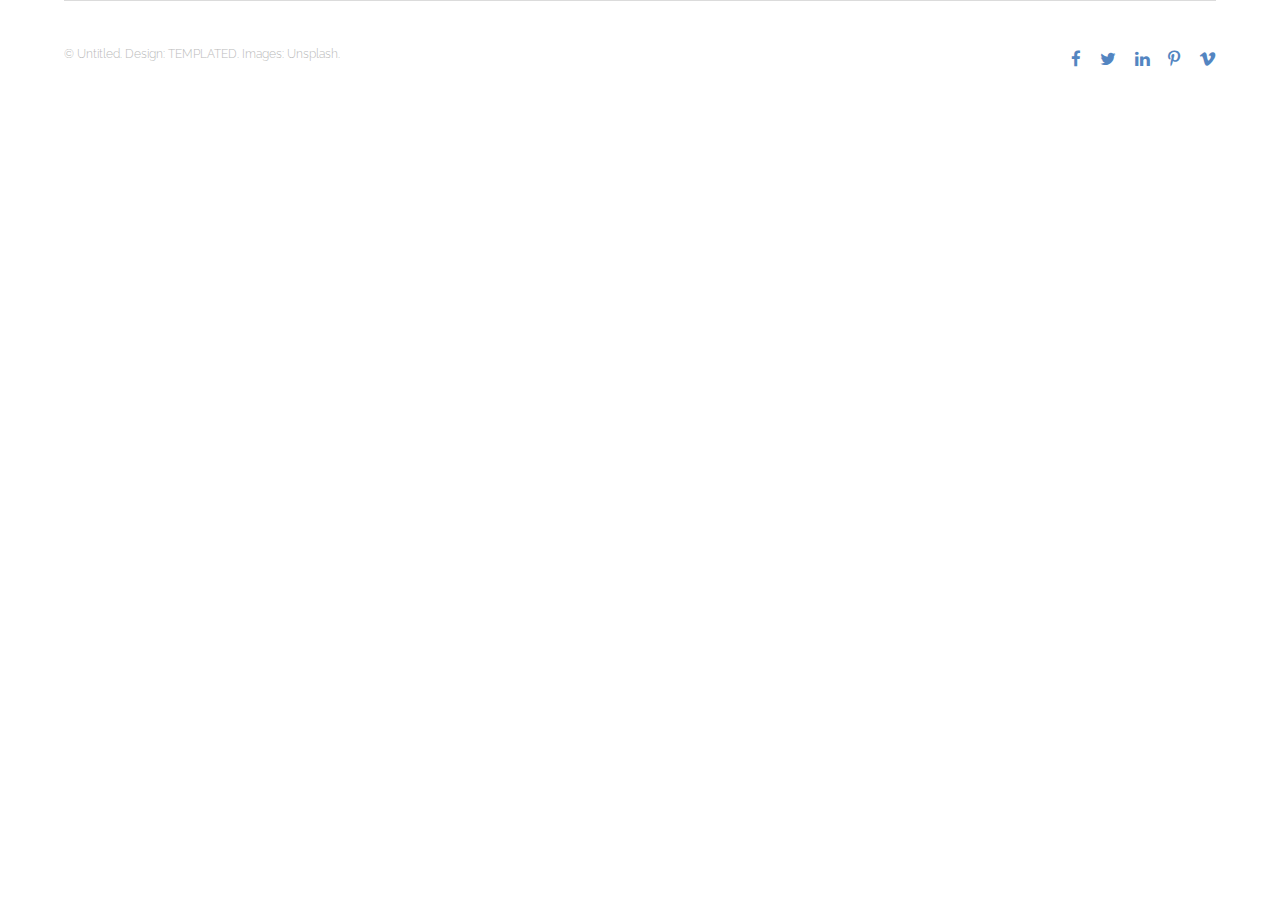
==== commit e4cc457c: "Cambio en formulario de contacto." ====
--- a/contacto.html
+++ b/contacto.html
@@ -12,136 +12,6 @@
 		<link rel="stylesheet" href="assets/css/main.css" />
 	</head>
 	<body>
-
-		<!-- Header -->
-			<header id="header">
-				<div class="inner">
-					<a href="index.html" class="logo">Theory</a>
-					<nav id="nav">
-						<a href="index.html">Home</a>
-						<a href="generic.html">Generic</a>
-						<a href="elements.html">Elements</a>
-					</nav>
-					<a href="#navPanel" class="navPanelToggle"><span class="fa fa-bars"></span></a>
-				</div>
-			</header>
-
-		<!-- Banner -->
-			<section id="banner">
-				<h1>Welcome to Theory</h1>
-				<p>A free responsive HTML5 website template by TEMPLATED. and Thelo</p>
-			</section>
-
-		<!-- One -->
-			<section id="one" class="wrapper">
-				<div class="inner">
-					<div class="flex flex-3">
-						<article>
-							<header>
-								<h3>Magna tempus sed amet<br /> aliquam veroeros</h3>
-							</header>
-							<p>Morbi interdum mollis sapien. Sed ac risus. Phasellus lacinia, magna a ullamcorper laoreet, lectus arcu.</p>
-							<footer>
-								<a href="#" class="button special">More</a>
-							</footer>
-						</article>
-						<article>
-							<header>
-								<h3>Interdum lorem pulvinar<br /> adipiscing vitae</h3>
-							</header>
-							<p>Morbi interdum mollis sapien. Sed ac risus. Phasellus lacinia, magna a ullamcorper laoreet, lectus arcu.</p>
-							<footer>
-								<a href="#" class="button special">More</a>
-							</footer>
-						</article>
-						<article>
-							<header>
-								<h3>Libero purus magna sapien<br /> sed ullamcorper</h3>
-							</header>
-							<p>Morbi interdum mollis sapien. Sed ac risus. Phasellus lacinia, magna a ullamcorper laoreet, lectus arcu.</p>
-							<footer>
-								<a href="#" class="button special">More</a>
-							</footer>
-						</article>
-					</div>
-				</div>
-			</section>
-
-		<!-- Two -->
-			<section id="two" class="wrapper style1 special">
-				<div class="inner">
-					<header>
-						<h2>Ipsum Feugiat</h2>
-						<p>Semper suscipit posuere apede</p>
-					</header>
-					<div class="flex flex-4">
-						<div class="box person">
-							<div class="image round">
-								<img src="images/pic03.jpg" alt="Person 1" />
-							</div>
-							<h3>Magna</h3>
-							<p>Cipdum dolor</p>
-						</div>
-						<div class="box person">
-							<div class="image round">
-								<img src="images/pic04.jpg" alt="Person 2" />
-							</div>
-							<h3>Ipsum</h3>
-							<p>Vestibulum comm</p>
-						</div>
-						<div class="box person">
-							<div class="image round">
-								<img src="images/pic05.jpg" alt="Person 3" />
-							</div>
-							<h3>Tempus</h3>
-							<p>Fusce pellentes</p>
-						</div>
-						<div class="box person">
-							<div class="image round">
-								<img src="images/pic06.jpg" alt="Person 4" />
-							</div>
-							<h3>Dolore</h3>
-							<p>Praesent placer</p>
-						</div>
-					</div>
-				</div>
-			</section>
-
-		<!-- Three -->
-			<section id="three" class="wrapper special">
-				<div class="inner">
-					<header class="align-center">
-						<h2>Nunc Dignissim</h2>
-						<p>Aliquam erat volutpat nam dui </p>
-					</header>
-					<div class="flex flex-2">
-						<article>
-							<div class="image fit">
-								<img src="images/pic01.jpg" alt="Pic 01" />
-							</div>
-							<header>
-								<h3>Praesent placerat magna</h3>
-							</header>
-							<p>Praesent dapibus, neque id cursus faucibus, tortor neque egestas augue, eu vulputate magna eros eu erat. Aliquam erat volutpat. Nam dui mi, tincidunt quis, accumsan porttitor lorem ipsum.</p>
-							<footer>
-								<a href="#" class="button special">More</a>
-							</footer>
-						</article>
-						<article>
-							<div class="image fit">
-								<img src="images/pic02.jpg" alt="Pic 02" />
-							</div>
-							<header>
-								<h3>Fusce pellentesque tempus</h3>
-							</header>
-							<p>Sed adipiscing ornare risus. Morbi est est, blandit sit amet, sagittis vel, euismod vel, velit. Pellentesque egestas sem. Suspendisse commodo ullamcorper magna non comodo sodales tempus.</p>
-							<footer>
-								<a href="#" class="button special">More</a>
-							</footer>
-						</article>
-					</div>
-				</div>
-			</section>
 
 		<!-- Footer -->
 			<footer id="footer">
--- a/assets/css/main.css
+++ b/assets/css/main.css
@@ -3069,3 +3069,6 @@
 	.servicios {
 		background-color: #fff;
 	}
+	.contacto {
+		background-color: #aaa;
+	}
